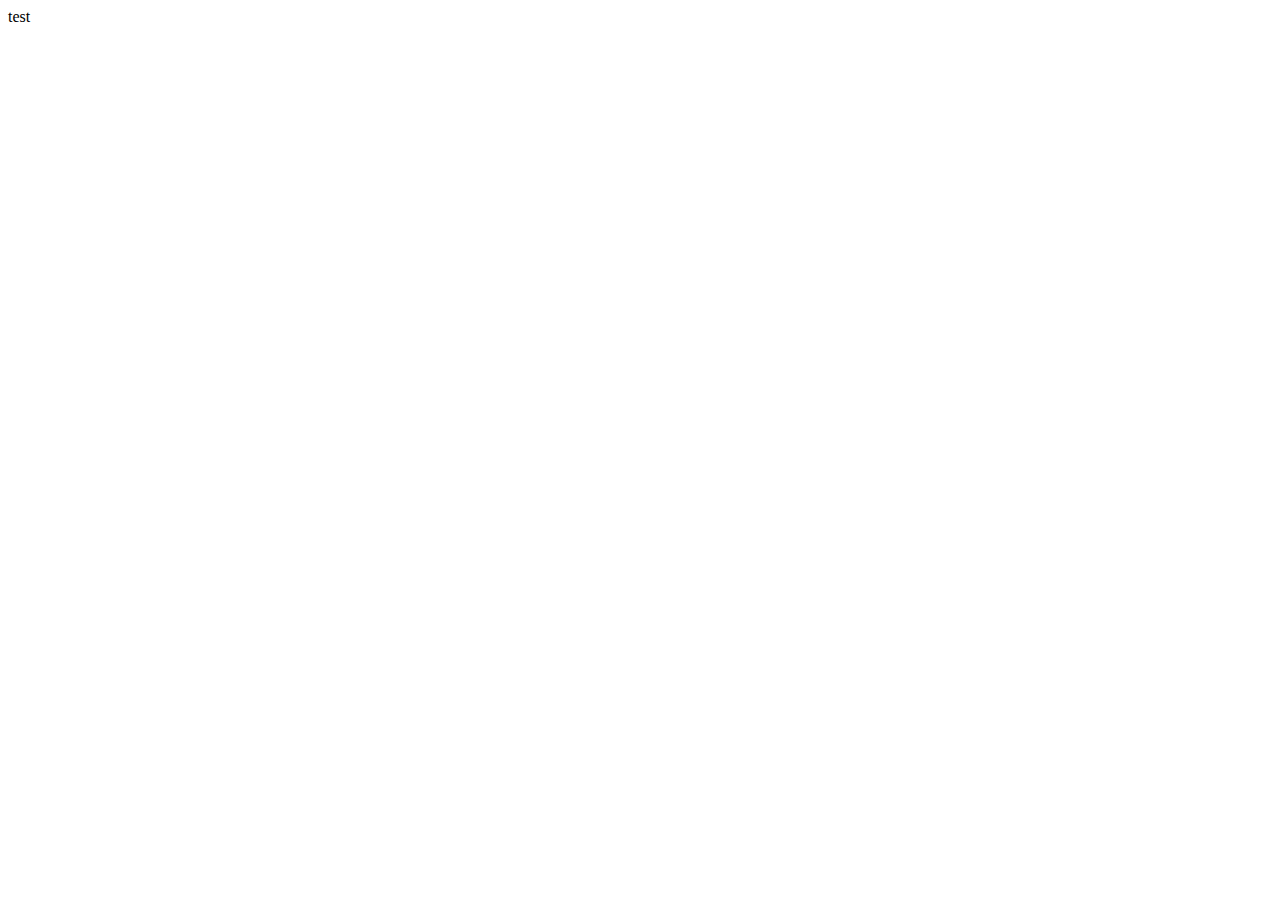
==== html-assignment/index.html @ 0d4fb911 "creates html assignment" ====
<!DOCTYPE html>
<html lang="en">
<head>
    <meta charset="UTF-8">
    <meta http-equiv="X-UA-Compatible" content="IE=edge">
    <meta name="viewport" content="width=device-width, initial-scale=1.0">
    <title>HTML Assignment</title>
</head>
<body>
    test
</body>
</html>
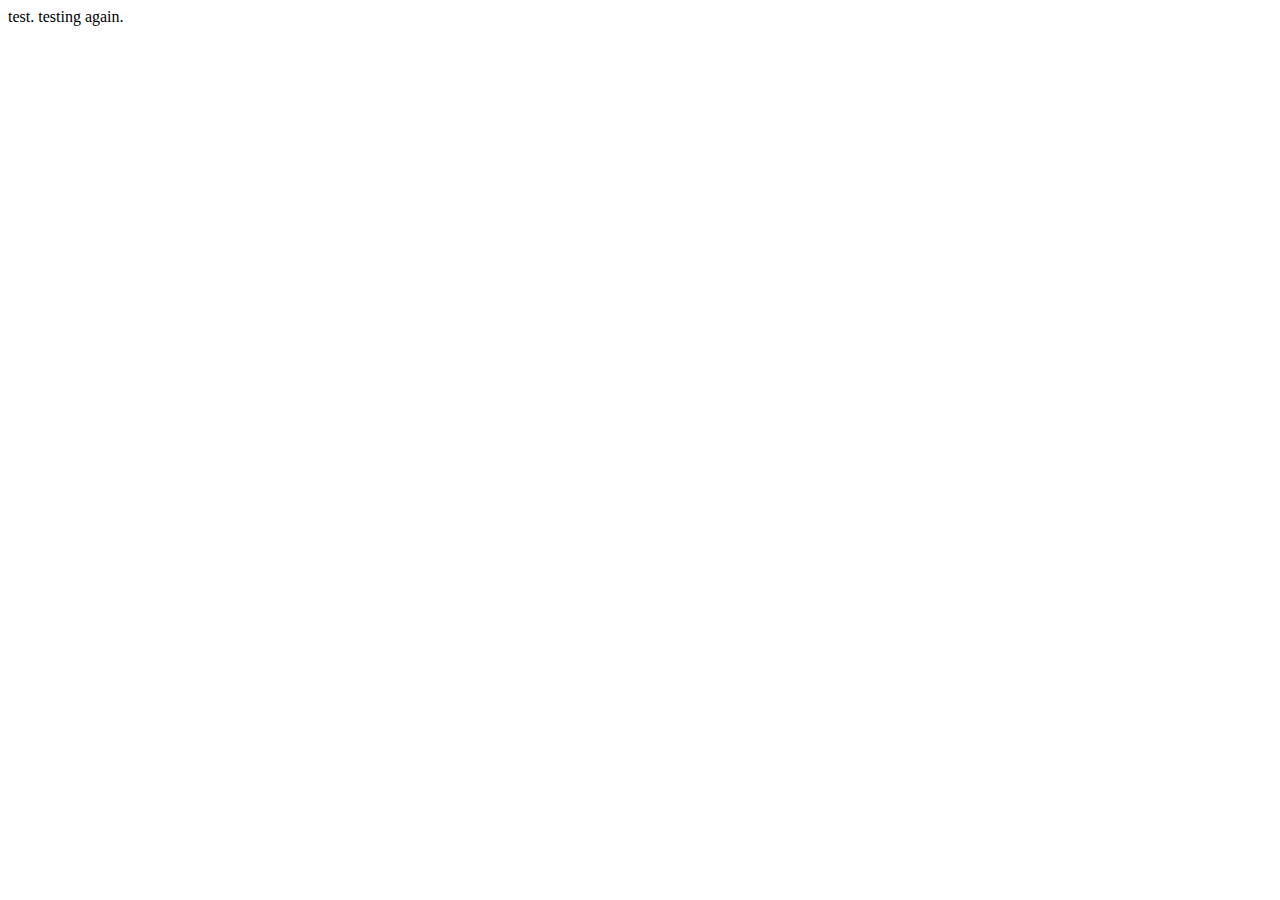
==== commit 9a5b5cda: "updates test" ====
--- a/html-assignment/index.html
+++ b/html-assignment/index.html
@@ -7,6 +7,6 @@
     <title>HTML Assignment</title>
 </head>
 <body>
-    test
+    test. testing again.
 </body>
 </html>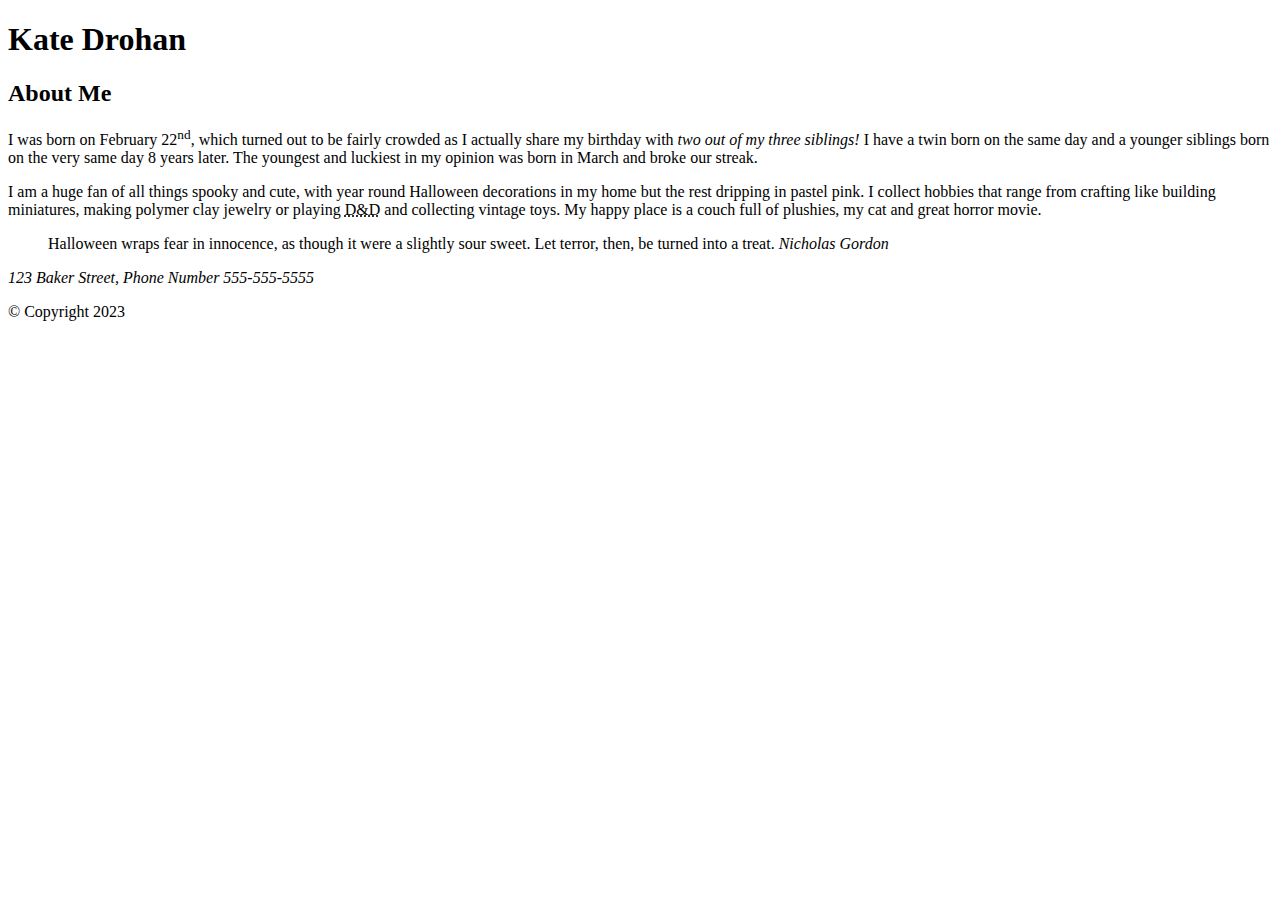
==== commit 8ffafcc5: "completed-html-semantics-assignment" ====
--- a/html-assignment/index.html
+++ b/html-assignment/index.html
@@ -7,6 +7,22 @@
     <title>HTML Assignment</title>
 </head>
 <body>
-    test. testing again.
+    <header>
+        <h1>Kate Drohan</h1>
+    </header>
+    <main>
+    <article>
+        <h2>About Me</h2>
+        <p>I was born on February 22<sup>nd</sup>, which turned out to be fairly crowded as I actually share my birthday with <em>two out of my three siblings!</em> I have a twin born on the same day and a younger siblings born on the very same day 8 years later. The youngest and luckiest in my opinion was born in March and broke our streak. </p>
+        <p>I am a huge fan of all things spooky and cute, with year round Halloween decorations in my home but the rest dripping in pastel pink. I collect hobbies that range from crafting like building miniatures, making polymer clay jewelry or playing <abbr title="Dungeons and Dragons">D&D</abbr> and collecting vintage toys. My happy place is a couch full of plushies, my cat and great horror movie.</p>
+        <blockquote>Halloween wraps fear in innocence, as though it were a slightly sour sweet. Let terror, then, be turned into a treat.
+        <cite>Nicholas Gordon</cite>
+    </blockquote>
+    </article>
+    </main>
+    <footer>
+        <address>123 Baker Street, Phone Number 555-555-5555</address>
+        <p>&copy; Copyright 2023</p>
+    </footer>
 </body>
 </html>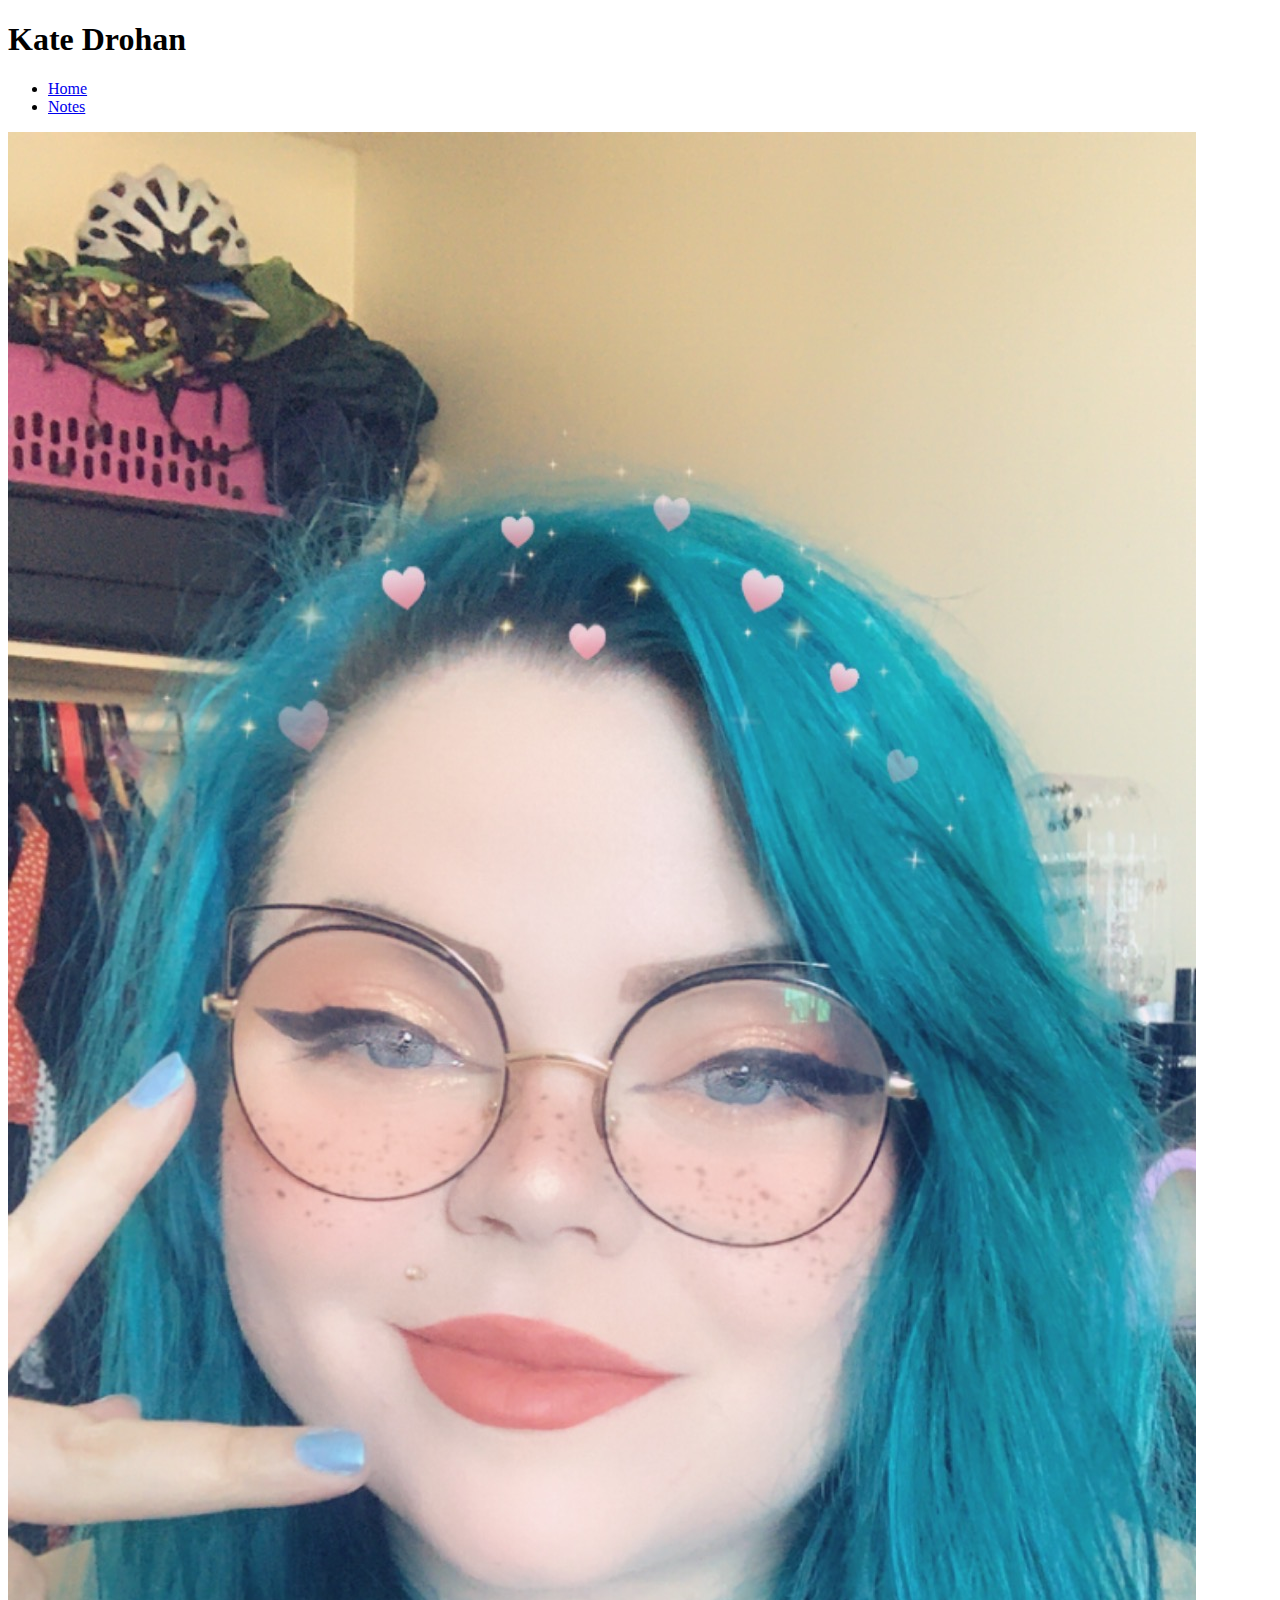
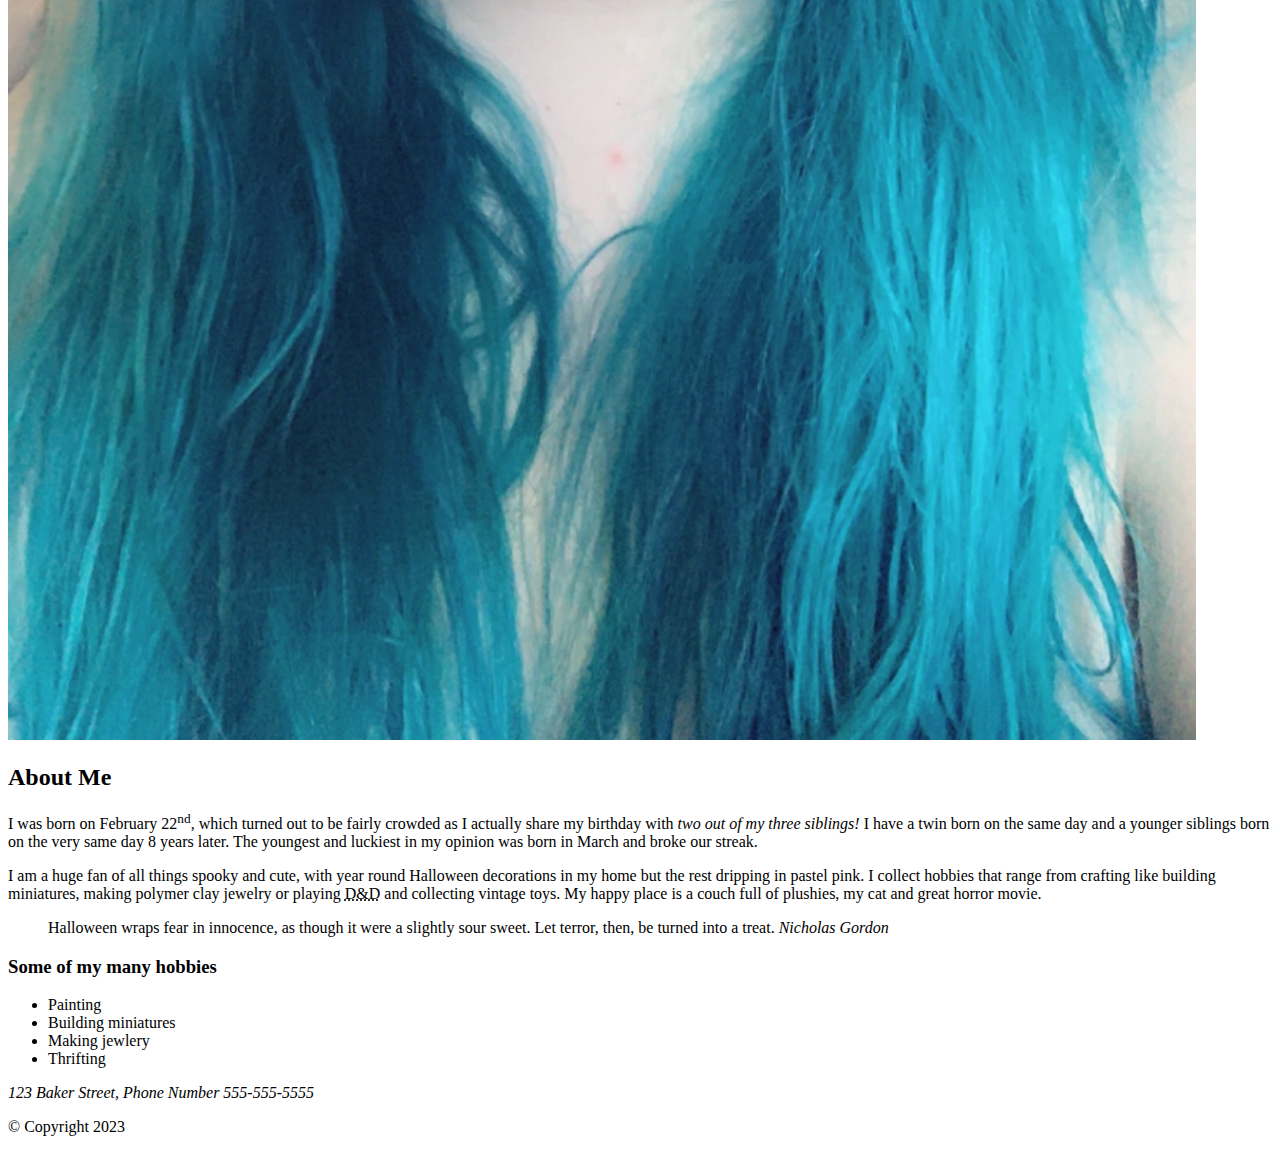
==== commit f4319d2a: "week 4 assignment changes" ====
--- a/html-assignment/index.html
+++ b/html-assignment/index.html
@@ -9,7 +9,16 @@
 <body>
     <header>
         <h1>Kate Drohan</h1>
+        <nav>
+            <ul>
+                <li><a href="index.html">Home</a></li>
+                <li><a href="notes.html">Notes</a></li>
+            </ul>
+        </nav>
     </header>
+    <section>
+        <img src="images/kate-pic.JPG" alt="photo of kate">
+    </section>
     <main>
     <article>
         <h2>About Me</h2>
@@ -20,6 +29,16 @@
     </blockquote>
     </article>
     </main>
+    <section>
+        <h3>Some of my many hobbies</h3>
+        <ul>
+            <li>Painting</li>
+            <li>Building miniatures</li>
+            <li>Making jewlery</li>
+            <li>Thrifting</li>
+        </ul>
+
+    </section>
     <footer>
         <address>123 Baker Street, Phone Number 555-555-5555</address>
         <p>&copy; Copyright 2023</p>
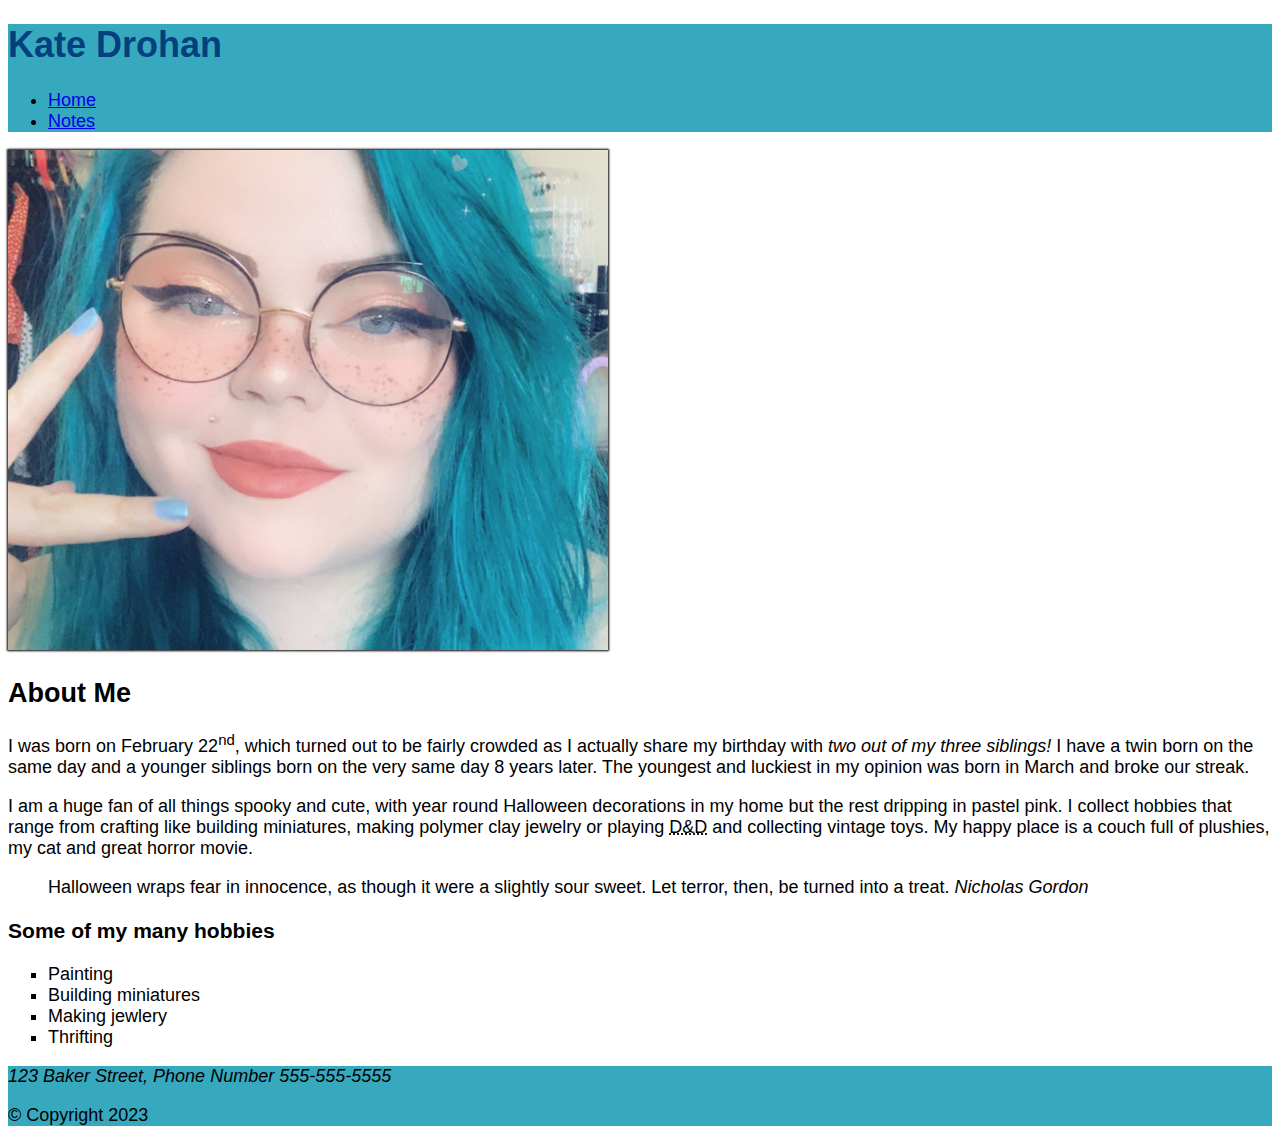
==== commit 1809f598: "half way thro project, hobbies class not working" ====
--- a/html-assignment/index.html
+++ b/html-assignment/index.html
@@ -5,10 +5,13 @@
     <meta http-equiv="X-UA-Compatible" content="IE=edge">
     <meta name="viewport" content="width=device-width, initial-scale=1.0">
     <title>HTML Assignment</title>
+    <link href="css/main.css" rel="stylesheet">
 </head>
 <body>
     <header>
+        <div class="site-title">
         <h1>Kate Drohan</h1>
+        </div>
         <nav>
             <ul>
                 <li><a href="index.html">Home</a></li>
@@ -17,7 +20,10 @@
         </nav>
     </header>
     <section>
-        <img src="images/kate-pic.JPG" alt="photo of kate">
+        <img 
+        id="my-image"
+        src="images/kate-pic.JPG" 
+        alt="photo of kate">
     </section>
     <main>
     <article>
@@ -31,7 +37,7 @@
     </main>
     <section>
         <h3>Some of my many hobbies</h3>
-        <ul>
+        <ul class="hobbies">
             <li>Painting</li>
             <li>Building miniatures</li>
             <li>Making jewlery</li>
--- a/html-assignment/css/main.css
+++ b/html-assignment/css/main.css
@@ -0,0 +1,28 @@
+body { 
+    font-family: Arial, Helvetica, sans-serif;
+    font-size: 18px;
+    }
+    
+header, footer {
+    background-color: #37a9bf;
+    }
+    
+.site-title {
+    color: #04407d;
+}
+
+img {
+    width: 600px;
+    height: 500px;
+    object-fit: cover;
+  }
+
+#my-image {
+    box-shadow: 0px 0px 2px 1px black;
+}
+
+ul.hobbies {
+    list-style-type: square;
+  }
+
+/*Replace the bullets from the list of hobbies with squares style="list-style-type:square"*/
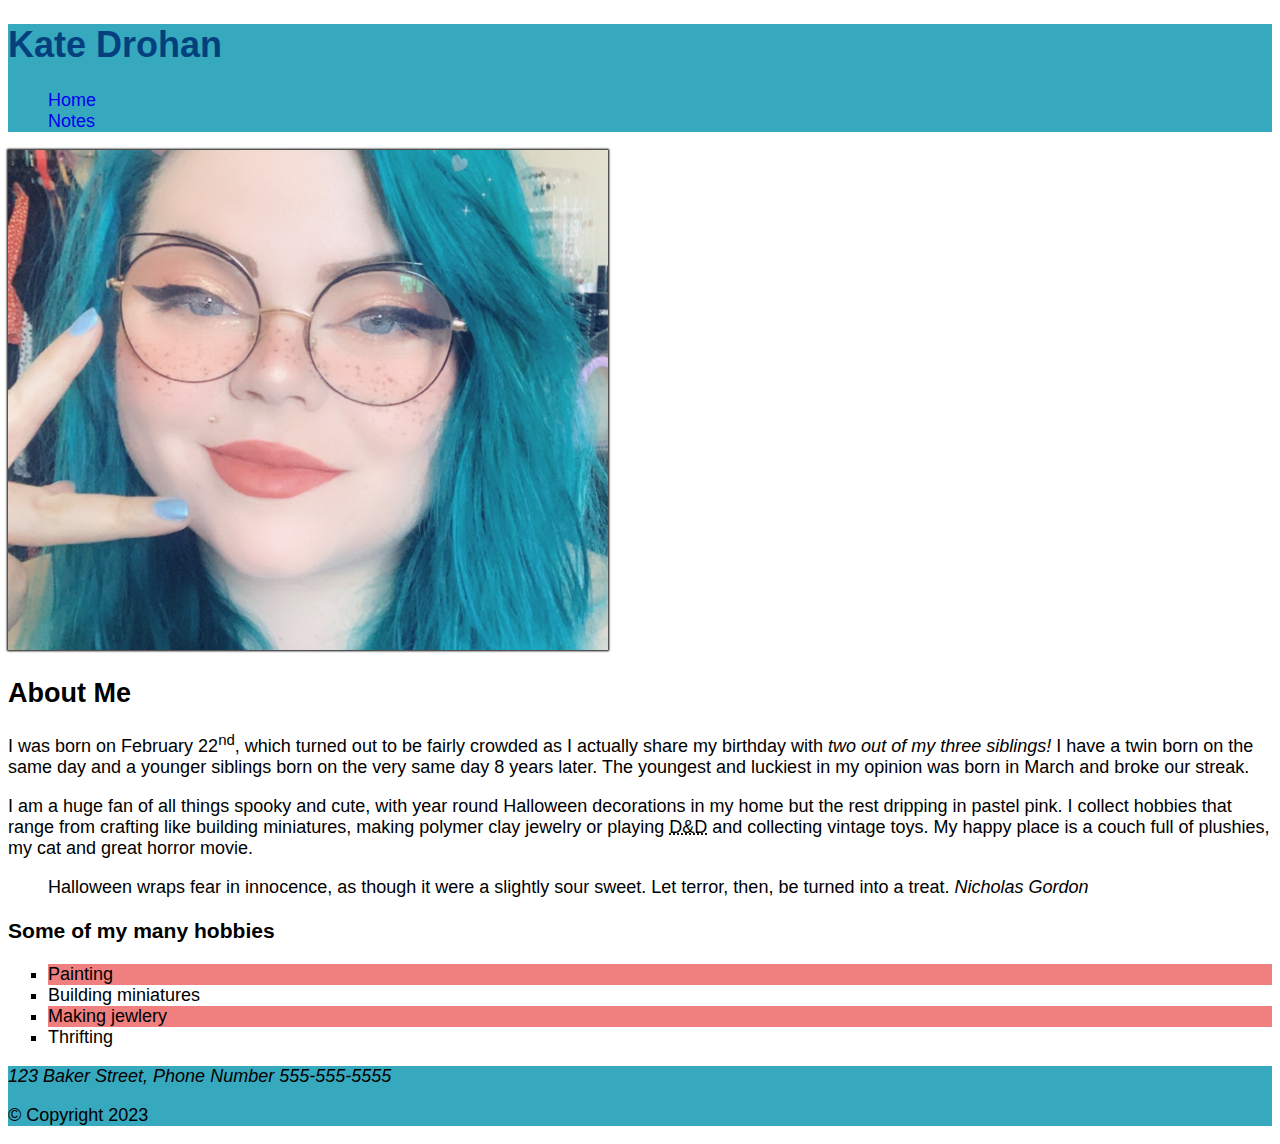
==== commit 5488c116: "assignment styling with html done" ====
--- a/html-assignment/index.html
+++ b/html-assignment/index.html
@@ -13,7 +13,7 @@
         <h1>Kate Drohan</h1>
         </div>
         <nav>
-            <ul>
+            <ul class="nav-bar">
                 <li><a href="index.html">Home</a></li>
                 <li><a href="notes.html">Notes</a></li>
             </ul>
@@ -37,7 +37,7 @@
     </main>
     <section>
         <h3>Some of my many hobbies</h3>
-        <ul class="hobbies">
+        <ul class="b">
             <li>Painting</li>
             <li>Building miniatures</li>
             <li>Making jewlery</li>
--- a/html-assignment/css/main.css
+++ b/html-assignment/css/main.css
@@ -21,8 +21,23 @@
     box-shadow: 0px 0px 2px 1px black;
 }
 
-ul.hobbies {
+ul.b {
     list-style-type: square;
+}
+
+ul.b :nth-child(odd) {
+    background-color: lightcoral;
+}
+
+ul.nav-bar {
+    list-style: none;
+}
+
+a:link {
+    text-decoration: none;
   }
 
-/*Replace the bullets from the list of hobbies with squares style="list-style-type:square"*/
+  a:hover {
+    background-color: lightcoral;
+  }
+    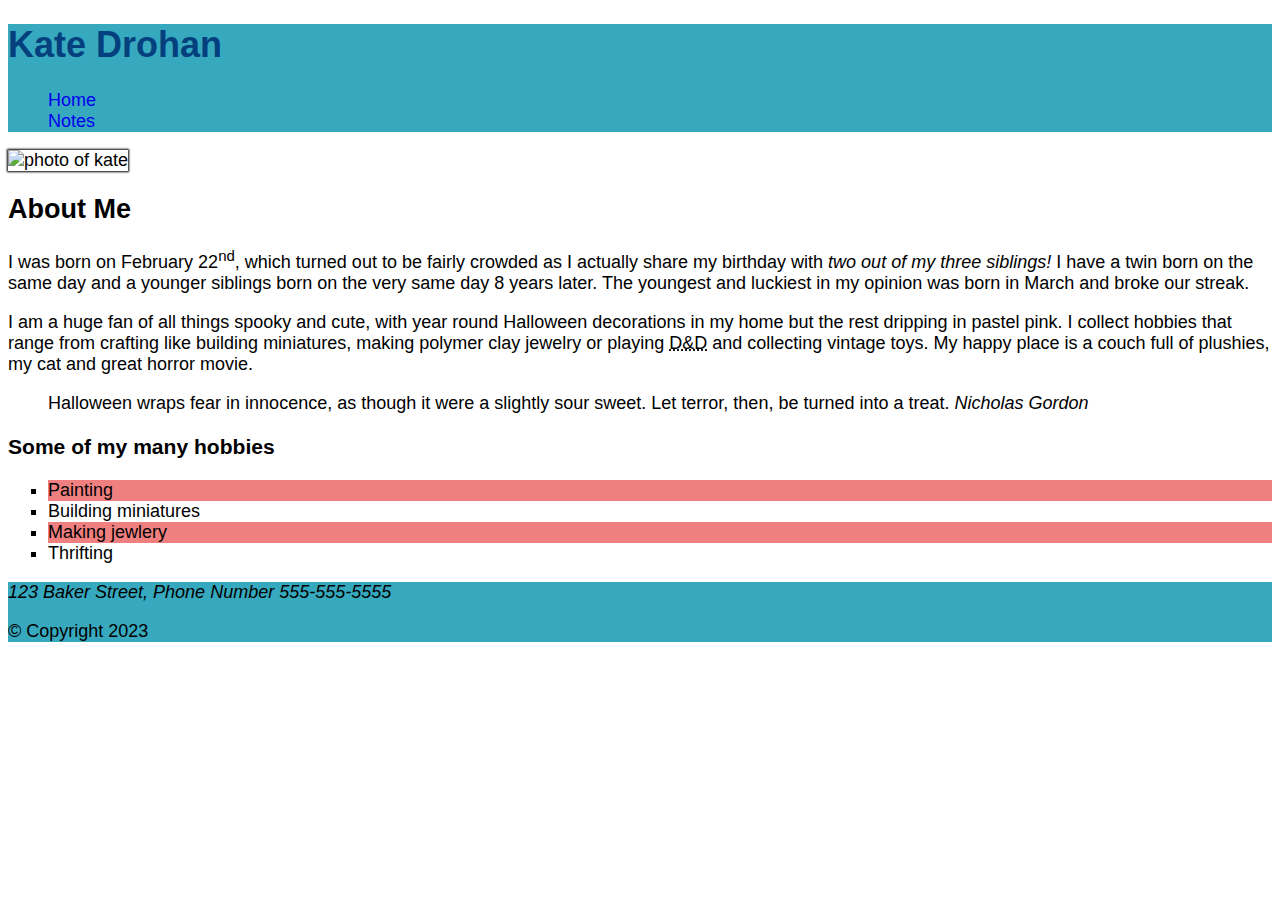
==== commit 8c063dc8: "midterm structure" ====
--- a/html-assignment/index.html
+++ b/html-assignment/index.html
@@ -22,7 +22,7 @@
     <section>
         <img 
         id="my-image"
-        src="images/kate-pic.JPG" 
+        src="images/kate-pic.jpg" 
         alt="photo of kate">
     </section>
     <main>
